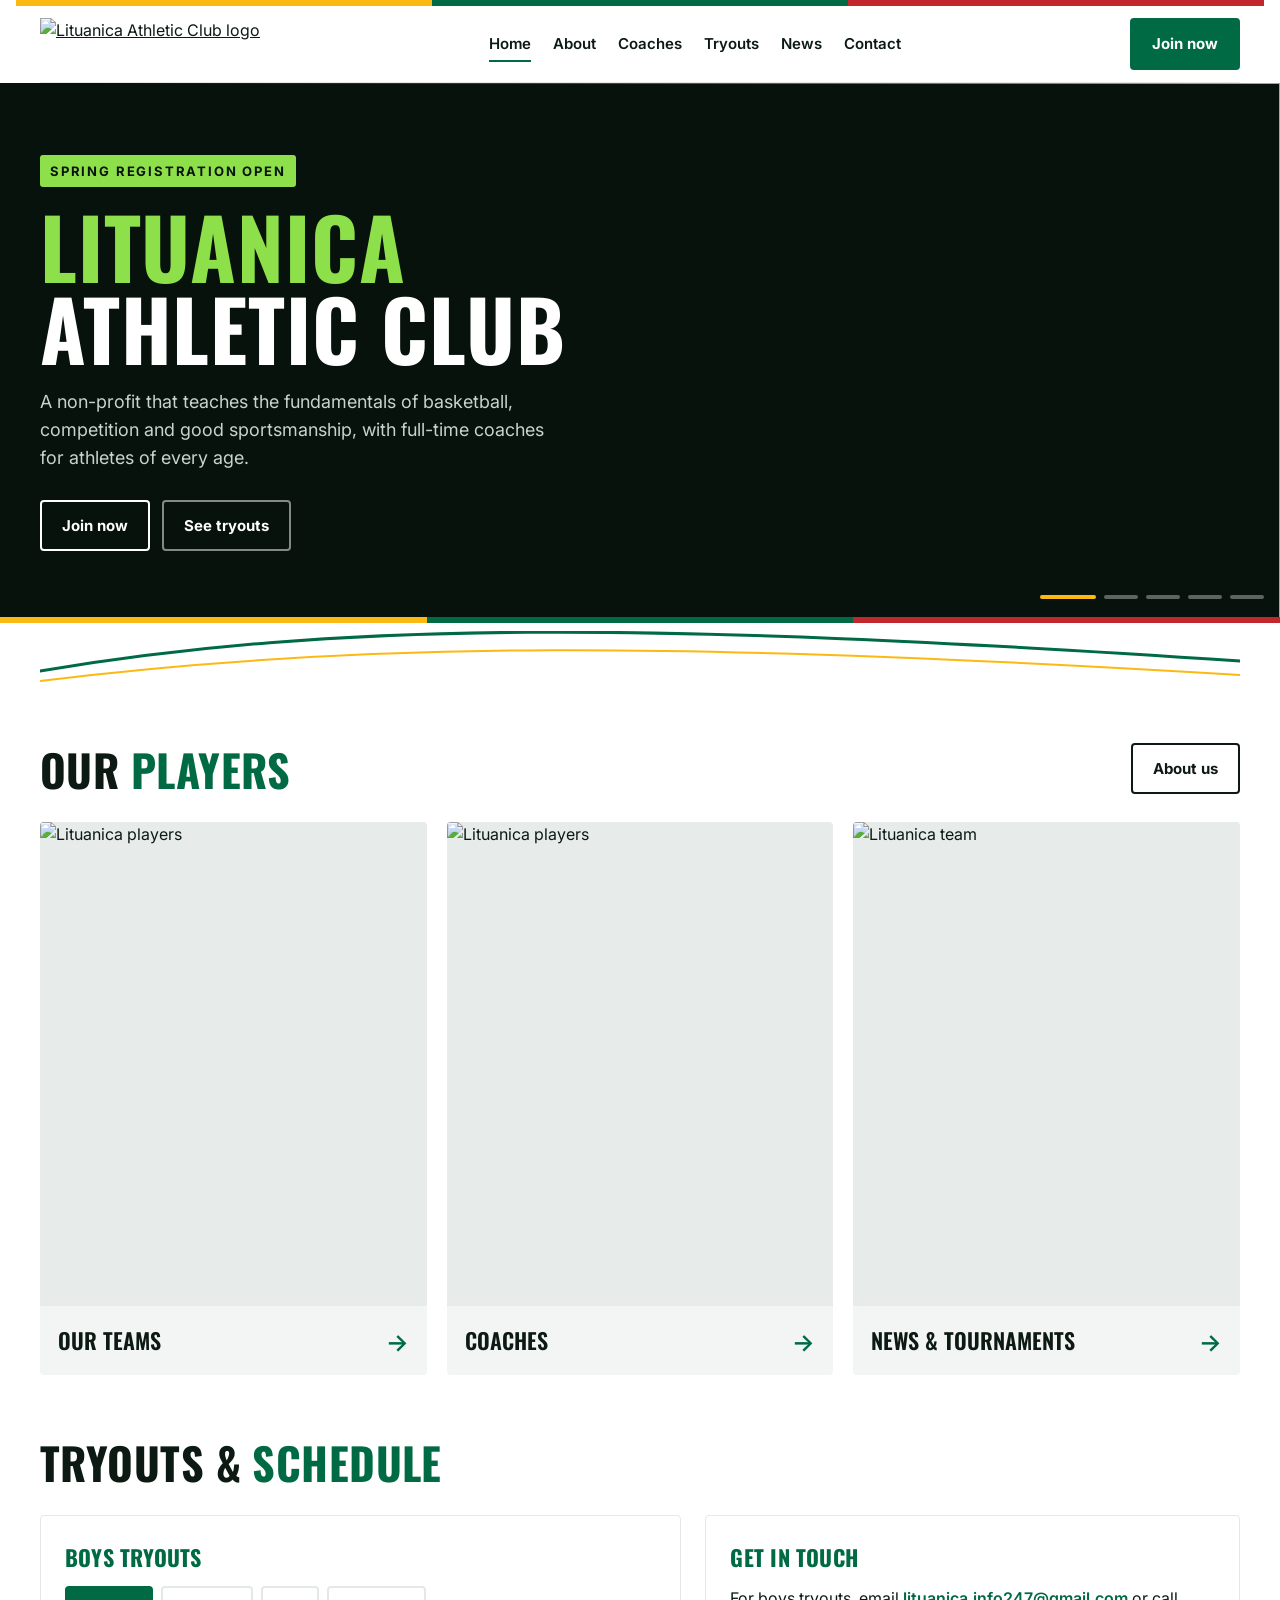
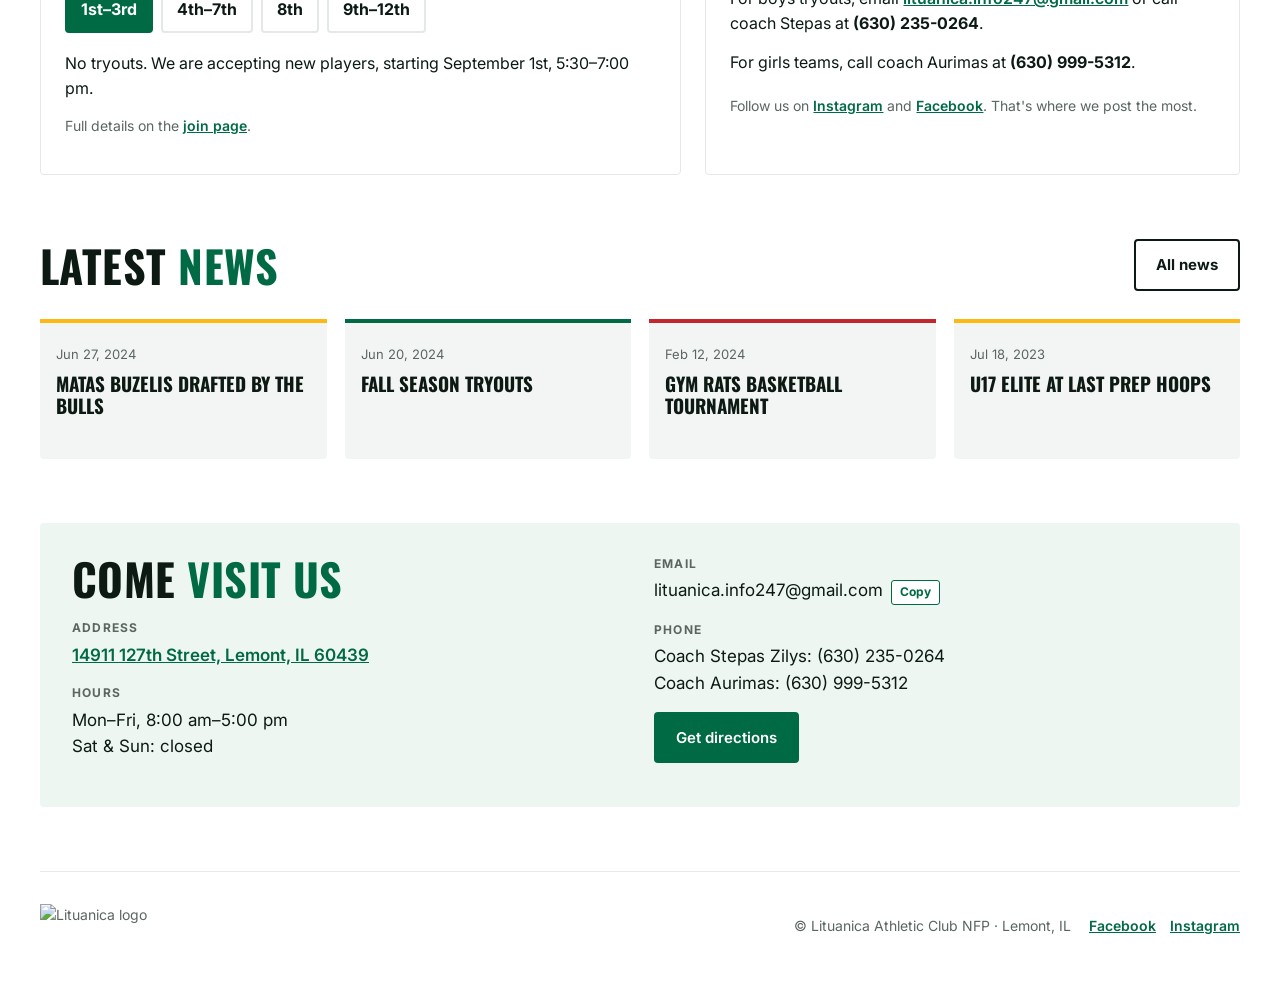
==== index.html @ 9a801f64 "Add files via upload" ====
<!doctype html>
<html lang="en">
<head>
<meta charset="utf-8">
<meta name="viewport" content="width=device-width, initial-scale=1">
<title>Lituanica Athletic Club</title>
<link rel="preconnect" href="https://fonts.googleapis.com">
<link rel="preconnect" href="https://fonts.gstatic.com" crossorigin>
<link href="https://fonts.googleapis.com/css2?family=Inter:wght@400;500;600;700;800&family=Oswald:wght@500;600;700&display=swap" rel="stylesheet">
<style>
/* Layout: white base with a dark, photo-led hero (Zalgiris-style), Lithuanian tricolor accents, interactive slideshow, tabs and reveals. */
:root{
  --bg:#ffffff;
  --fg:#0d1a14;
  --muted:#5b6660;
  --green:#006a44;
  --green-bright:#8ee04a;
  --green-soft:#eef6f1;
  --yellow:#fdb913;
  --red:#c1272d;
  --dark:#07120d;
  --line:#e4e9e6;
  --card:#f3f5f4;
  color-scheme:light;
}
*{box-sizing:border-box}
html{scroll-behavior:smooth}
html,body{margin:0}
body{
  background:var(--bg);color:var(--fg);
  font-family:Inter,system-ui,-apple-system,"Segoe UI",sans-serif;
  font-size:16px;line-height:1.55;
  padding-left:max(16px,env(safe-area-inset-left,0px));
  padding-right:max(16px,env(safe-area-inset-right,0px));
}
img{max-width:100%;display:block}
a{color:inherit}
.wrap{max-width:1200px;margin:0 auto}
h1,h2,h3{font-family:Oswald,Inter,sans-serif;font-weight:700;text-wrap:balance;margin:0;text-transform:uppercase;letter-spacing:.01em}
h2{font-size:clamp(28px,4vw,44px);line-height:1.1}
h2 span{color:var(--green)}
:focus-visible{outline:3px solid var(--yellow);outline-offset:3px}

/* Tricolor strip */
.tricolor{height:6px;background:linear-gradient(90deg,var(--yellow) 0 33.33%,var(--green) 33.33% 66.66%,var(--red) 66.66%)}

/* Header (sticky) */
.site-header{position:sticky;top:env(safe-area-inset-top,0px);z-index:20;background:var(--bg);border-bottom:1px solid var(--line);transition:box-shadow .25s ease}
.site-header.scrolled{box-shadow:0 6px 20px rgba(0,0,0,.08)}
.bar{display:flex;align-items:center;justify-content:space-between;gap:16px;padding-block:12px}
.logo img{height:52px;width:auto}
.menu{display:flex;align-items:center;gap:22px}
.menu a{text-decoration:none;font-weight:600;font-size:15px;position:relative;padding-block:4px}
.menu a::after{content:"";position:absolute;left:0;right:0;bottom:-2px;height:2px;background:var(--green);transform:scaleX(0);transform-origin:left;transition:transform .25s ease}
.menu a:hover::after,.menu a.active::after{transform:scaleX(1)}
.menu a:hover{color:var(--green)}
.nav-toggle{display:none;background:none;border:2px solid var(--fg);border-radius:4px;padding:8px 12px;font:inherit;font-weight:700;cursor:pointer}
.btn{display:inline-flex;align-items:center;gap:10px;padding:12px 20px;border-radius:4px;font-weight:700;text-decoration:none;font-size:15px;border:2px solid var(--fg);color:var(--fg);background:transparent;cursor:pointer;transition:background .2s ease,color .2s ease,border-color .2s ease,transform .2s ease}
.btn:hover{transform:translateY(-1px);border-color:var(--green);color:var(--green)}
.btn.primary{background:var(--green);border-color:var(--green);color:#fff}
.btn.primary:hover{background:#00553a;border-color:#00553a;color:#fff}
.btn.light{border-color:#fff;color:#fff}
.btn.light:hover{background:#fff;color:var(--dark);border-color:#fff}

/* Dark hero (reference style) */
.hero{position:relative;background:var(--dark);color:#fff;overflow:hidden;margin-inline:calc(-1 * max(16px,env(safe-area-inset-left,0px)));padding-inline:max(16px,env(safe-area-inset-left,0px));min-height:520px;display:flex;align-items:center}
.hero-slides{position:absolute;inset:0}
.slide{position:absolute;inset:0;opacity:0;transition:opacity .9s ease}
.slide.on{opacity:1}
.slide img{width:100%;height:100%;object-fit:cover;object-position:center 20%;transform:scale(1.04);transition:transform 6s ease}
.slide.on img{transform:scale(1)}
.hero::before{content:"";position:absolute;inset:0;z-index:1;background:linear-gradient(90deg,var(--dark) 8%,rgba(7,18,13,.7) 45%,rgba(7,18,13,.15) 100%)}
.hero-inner{position:relative;z-index:2;padding-block:72px;max-width:1200px;margin:0 auto;width:100%}
.hero h1{font-size:clamp(40px,6.5vw,84px);line-height:.98;max-width:14ch}
.hero h1 .g{color:var(--green-bright)}
.hero p{color:#c9d3cd;font-size:18px;max-width:46ch;margin:20px 0 28px}
.hero .kicker{display:inline-block;font-size:13px;font-weight:700;letter-spacing:.14em;text-transform:uppercase;color:var(--dark);background:var(--green-bright);padding:6px 10px;border-radius:3px;margin-bottom:18px}
.ctas{display:flex;gap:12px;flex-wrap:wrap}
.dots{position:absolute;z-index:2;right:max(16px,env(safe-area-inset-right,0px));bottom:24px;display:flex;gap:8px}
.dots button{width:34px;height:4px;border:0;padding:0;background:rgba(255,255,255,.35);cursor:pointer;border-radius:2px;transition:background .3s ease,width .3s ease}
.dots button.on{background:var(--yellow);width:56px}
.hero .lt{position:absolute;left:0;right:0;bottom:0;height:6px;background:linear-gradient(90deg,var(--yellow) 0 33.33%,var(--green) 33.33% 66.66%,var(--red) 66.66%);z-index:3}

/* Section scaffolding */
.section{padding-block:64px}
.section-head{display:flex;justify-content:space-between;align-items:end;gap:16px;margin-bottom:28px;flex-wrap:wrap}

/* Reveal: visible by default; JS adds the animated state only when supported */
.js .reveal{opacity:0;transform:translateY(18px);transition:opacity .6s ease,transform .6s ease}
.js .reveal.in{opacity:1;transform:none}

/* Photo cards with hover */
.cards{display:grid;grid-template-columns:repeat(auto-fit,minmax(240px,1fr));gap:20px}
.card{background:var(--card);border-radius:4px;overflow:hidden;display:flex;flex-direction:column;text-decoration:none;color:var(--fg);position:relative}
.card .img{aspect-ratio:4/5;background:#e7ebe9;overflow:hidden}
.card .img img{width:100%;height:100%;object-fit:cover;transition:transform .5s ease}
.card:hover .img img{transform:scale(1.06)}
.card .label{display:flex;justify-content:space-between;align-items:center;padding:16px 18px;font-family:Oswald,Inter,sans-serif;font-weight:600;font-size:22px;text-transform:uppercase;transition:background .25s ease,color .25s ease}
.card .label i{font-style:normal;color:var(--green);font-size:24px;transition:transform .25s ease}
.card:hover .label{background:var(--green);color:#fff}
.card:hover .label i{color:#fff;transform:translateX(6px)}

/* Tabs */
.tabs{display:flex;gap:8px;flex-wrap:wrap;margin-bottom:18px}
.tab{border:2px solid var(--line);background:#fff;border-radius:4px;padding:9px 14px;font:inherit;font-weight:700;cursor:pointer;color:var(--fg);transition:all .2s ease}
.tab:hover{border-color:var(--green);color:var(--green)}
.tab[aria-selected="true"]{background:var(--green);border-color:var(--green);color:#fff}
.tabpanel{display:none}
.tabpanel.on{display:block;animation:fade .35s ease}
@keyframes fade{from{opacity:0;transform:translateY(6px)}to{opacity:1;transform:none}}

.tryouts{display:grid;grid-template-columns:1.2fr 1fr;gap:24px}
.panel{border:1px solid var(--line);border-radius:4px;padding:24px}
.panel h3{font-size:22px;margin-bottom:12px;color:var(--green)}
table{width:100%;border-collapse:collapse;font-size:15px}
td,th{text-align:left;padding:10px 6px;border-bottom:1px solid var(--line);vertical-align:top}
th{font-size:12px;letter-spacing:.08em;text-transform:uppercase;color:var(--muted)}
.note{font-size:14px;color:var(--muted);margin-top:14px}
.panel a.link{color:var(--green);font-weight:600}

/* News with hover lift */
.news{display:grid;grid-template-columns:repeat(auto-fit,minmax(230px,1fr));gap:18px}
.news a{display:block;text-decoration:none;border-top:4px solid var(--yellow);padding:18px 16px;background:var(--card);border-radius:0 0 4px 4px;min-height:140px;transition:transform .25s ease,box-shadow .25s ease}
.news a:nth-child(3n+2){border-top-color:var(--green)}
.news a:nth-child(3n){border-top-color:var(--red)}
.news a:hover{transform:translateY(-4px);box-shadow:0 12px 24px rgba(0,0,0,.08)}
.news time{font-size:13px;color:var(--muted)}
.news strong{display:block;font-family:Oswald,Inter,sans-serif;font-size:19px;text-transform:uppercase;margin-top:6px;line-height:1.2}

/* Visit */
.visit{background:var(--green-soft);border-radius:4px;padding:32px;display:grid;grid-template-columns:1fr 1fr;gap:28px}
.visit dt{font-size:12px;letter-spacing:.1em;text-transform:uppercase;color:var(--muted);font-weight:700}
.visit dd{margin:4px 0 16px;font-size:17px}
.visit a{color:var(--green);font-weight:600}
.copy{margin-left:8px;font:inherit;font-size:12px;font-weight:700;border:1px solid var(--green);background:#fff;color:var(--green);border-radius:3px;padding:2px 8px;cursor:pointer}

footer{padding-block:32px 40px;border-top:1px solid var(--line);margin-top:24px;display:flex;justify-content:space-between;align-items:center;gap:16px;flex-wrap:wrap;color:var(--muted);font-size:14px}
footer img{height:44px;width:auto}
footer .social a{color:var(--green);font-weight:600;margin-left:14px}

/* Logo motifs: bouncing ball in hero, swoosh dividers, hoop back-to-top */
.hero-ball{position:absolute;z-index:2;right:max(4%,16px);top:18%;width:clamp(120px,16vw,200px);height:auto;filter:drop-shadow(0 18px 30px rgba(0,0,0,.35));animation:bounce 3.2s ease-in-out infinite;cursor:pointer;transition:transform .6s cubic-bezier(.2,.8,.2,1)}
.hero-ball:hover{transform:rotate(360deg) scale(1.05)}
@keyframes bounce{0%,100%{transform:translateY(0)}50%{transform:translateY(-22px)}}
.swoosh{display:block;width:100%;height:56px;margin:8px 0 -8px}
.swoosh path{fill:none;stroke:var(--green);stroke-width:3;stroke-linecap:round;stroke-dasharray:1600;stroke-dashoffset:0}
.swoosh path.accent{stroke:var(--yellow);stroke-width:2}
.js .swoosh path{stroke-dashoffset:1600;transition:stroke-dashoffset 1.6s ease}
.js .swoosh.in path{stroke-dashoffset:0}
.hoop-top{position:fixed;right:max(18px,env(safe-area-inset-right,0px));bottom:max(18px,env(safe-area-inset-bottom,0px));width:58px;height:58px;border-radius:50%;background:#fff;border:2px solid var(--green);box-shadow:0 8px 20px rgba(0,0,0,.15);padding:6px;cursor:pointer;z-index:30;opacity:0;transform:translateY(12px);pointer-events:none;transition:opacity .3s ease,transform .3s ease}
.hoop-top.show{opacity:1;transform:none;pointer-events:auto}
.hoop-top img{width:100%;height:100%;object-fit:contain;transition:transform .8s cubic-bezier(.2,.8,.2,1)}
.hoop-top:hover img{transform:rotate(-20deg)}
.hoop-top.dunk img{transform:rotate(360deg) scale(1.1)}
@media (max-width:900px){.hero-ball{width:110px;top:auto;bottom:14%;right:16px}}
@media (prefers-reduced-motion:reduce){.hero-ball{animation:none}.js .swoosh path{stroke-dashoffset:0}}

/* Mobile */
@media (max-width:900px){
  .menu{display:none;position:absolute;left:0;right:0;top:100%;background:#fff;flex-direction:column;align-items:flex-start;gap:0;padding:12px 16px 20px;border-bottom:1px solid var(--line);box-shadow:0 12px 24px rgba(0,0,0,.08)}
  .menu.open{display:flex}
  .menu a{padding:12px 0;width:100%;border-bottom:1px solid var(--line)}
  .menu a::after{display:none}
  .nav-toggle{display:inline-block}
  .site-header{position:sticky}
  .site-header .bar{position:relative}
  .tryouts,.visit{grid-template-columns:1fr}
  .hero{min-height:560px}
  .hero::before{background:linear-gradient(180deg,rgba(7,18,13,.55),rgba(7,18,13,.92) 70%)}
}
@media (max-width:540px){
  .hero h1{font-size:40px}
  .logo img{height:44px}
}
@media (prefers-reduced-motion:reduce){
  *,*::before,*::after{animation:none!important;transition:none!important;scroll-behavior:auto!important}
  .js .reveal{opacity:1;transform:none}
}
</style>
</head>
<body>
<script>document.documentElement.classList.add('js');</script>
<div class="tricolor"></div>

<div class="wrap">
  <header class="site-header" id="siteHeader">
    <div class="bar">
      <a class="logo" href="#home"><img src="logo.png" alt="Lituanica Athletic Club logo"></a>
      <nav class="menu" id="menu" aria-label="Main">
        <a href="#home" class="active">Home</a>
        <a href="https://lituanicabasketball.com/pages/about-us">About</a>
        <a href="https://lituanicabasketball.com/pages/coaches">Coaches</a>
        <a href="#tryouts">Tryouts</a>
        <a href="https://lituanicabasketball.com/blogs/news">News</a>
        <a href="#visit">Contact</a>
      </nav>
      <div style="display:flex;gap:10px;align-items:center">
        <button class="nav-toggle" id="navToggle" aria-expanded="false" aria-controls="menu">Menu</button>
        <a class="btn primary" href="https://lituanicabasketball.com/pages/join-now">Join now</a>
      </div>
    </div>
  </header>
</div>

<section class="hero" id="home">
  <div class="hero-slides" aria-hidden="true">
    <div class="slide on"><img src="https://lituanicabasketball.com/cdn/shop/files/man-gc66f67005_1920.jpg?v=1644338045" alt=""></div>
    <div class="slide"><img src="https://lituanicabasketball.com/cdn/shop/files/2006.jpg?v=1644337858" alt=""></div>
    <div class="slide"><img src="https://lituanicabasketball.com/cdn/shop/files/cool.jpg?v=1644349204" alt=""></div>
    <div class="slide"><img src="https://lituanicabasketball.com/cdn/shop/files/lit.jpg?v=1645418399" alt=""></div>
    <div class="slide"><img src="https://lituanicabasketball.com/cdn/shop/files/200666.jpg?v=1644338725" alt=""></div>
  </div>
  <img class="hero-ball" src="logo.png" alt="" aria-hidden="true">
  <div class="hero-inner">
    <span class="kicker">Spring registration open</span>
    <h1><span class="g">Lituanica</span> Athletic Club</h1>
    <p>A non-profit that teaches the fundamentals of basketball, competition and good sportsmanship, with full-time coaches for athletes of every age.</p>
    <div class="ctas">
      <a class="btn light" href="https://lituanicabasketball.com/pages/join-now">Join now</a>
      <a class="btn" href="#tryouts" style="color:#fff;border-color:rgba(255,255,255,.5)">See tryouts</a>
    </div>
  </div>
  <div class="dots" id="dots" role="tablist" aria-label="Hero photos"></div>
  <div class="lt"></div>
</section>

<div class="wrap" aria-hidden="true">
  <svg class="swoosh reveal" viewBox="0 0 1200 56" preserveAspectRatio="none">
    <path d="M0 40 C 300 -10, 600 -10, 1200 30"/>
    <path class="accent" d="M0 50 C 320 10, 640 10, 1200 44"/>
  </svg>
</div>
<section class="section" id="players">
  <div class="wrap">
    <div class="section-head reveal">
      <h2>Our <span>players</span></h2>
      <a class="btn" href="https://lituanicabasketball.com/pages/about-us">About us</a>
    </div>
    <div class="cards">
      <a class="card reveal" href="https://lituanicabasketball.com/pages/about-us">
        <div class="img"><img src="https://lituanicabasketball.com/cdn/shop/files/2006.jpg?v=1644337858" alt="Lituanica players"></div>
        <div class="label">Our teams <i>&rarr;</i></div>
      </a>
      <a class="card reveal" href="https://lituanicabasketball.com/pages/coaches">
        <div class="img"><img src="https://lituanicabasketball.com/cdn/shop/files/cool.jpg?v=1644349204" alt="Lituanica players"></div>
        <div class="label">Coaches <i>&rarr;</i></div>
      </a>
      <a class="card reveal" href="https://lituanicabasketball.com/blogs/news">
        <div class="img"><img src="https://lituanicabasketball.com/cdn/shop/files/lit.jpg?v=1645418399" alt="Lituanica team"></div>
        <div class="label">News &amp; tournaments <i>&rarr;</i></div>
      </a>
    </div>
  </div>
</section>

<section class="section" id="tryouts" style="padding-top:0">
  <div class="wrap">
    <div class="section-head reveal">
      <h2>Tryouts &amp; <span>schedule</span></h2>
    </div>
    <div class="tryouts">
      <div class="panel reveal">
        <h3>Boys tryouts</h3>
        <div class="tabs" role="tablist" aria-label="Choose a grade group">
          <button class="tab" role="tab" aria-selected="true" aria-controls="t-young" data-tab="t-young">1st&ndash;3rd</button>
          <button class="tab" role="tab" aria-selected="false" aria-controls="t-mid" data-tab="t-mid">4th&ndash;7th</button>
          <button class="tab" role="tab" aria-selected="false" aria-controls="t-eighth" data-tab="t-eighth">8th</button>
          <button class="tab" role="tab" aria-selected="false" aria-controls="t-high" data-tab="t-high">9th&ndash;12th</button>
        </div>
        <div class="tabpanel on" id="t-young" role="tabpanel"><p style="margin:0">No tryouts. We are accepting new players, starting September 1st, 5:30&ndash;7:00 pm.</p></div>
        <div class="tabpanel" id="t-mid" role="tabpanel">
          <table>
            <thead><tr><th>Grade</th><th>Dates and times</th></tr></thead>
            <tbody>
              <tr><td>4th</td><td>Aug 24 &amp; 26, 6:00&ndash;7:30 pm</td></tr>
              <tr><td>5th</td><td>Aug 24 &amp; 26, 6:00&ndash;7:30 pm</td></tr>
              <tr><td>6th</td><td>Aug 25 &amp; 26, 6:00&ndash;7:30 pm</td></tr>
              <tr><td>7th</td><td>Aug 24, 6:00&ndash;7:30 pm &amp; Aug 26, 7:30&ndash;9:00 pm</td></tr>
            </tbody>
          </table>
        </div>
        <div class="tabpanel" id="t-eighth" role="tabpanel">
          <table>
            <thead><tr><th>Team</th><th>Dates and times</th></tr></thead>
            <tbody>
              <tr><td>Arvydas</td><td>Aug 24 &amp; 25, 7:30&ndash;9:00 pm</td></tr>
              <tr><td>Stepas</td><td>Aug 24, 7:30&ndash;9:00 pm &amp; Aug 25, 7:00&ndash;8:30 pm</td></tr>
            </tbody>
          </table>
        </div>
        <div class="tabpanel" id="t-high" role="tabpanel">
          <table>
            <thead><tr><th>Grade</th><th>Dates and times</th></tr></thead>
            <tbody>
              <tr><td>9th &amp; 10th</td><td>Aug 24 &amp; 26, 7:30&ndash;9:00 pm</td></tr>
              <tr><td>11th &amp; 12th</td><td>Aug 24 &amp; 26, 7:30&ndash;9:00 pm</td></tr>
            </tbody>
          </table>
        </div>
        <p class="note">Full details on the <a class="link" href="https://lituanicabasketball.com/pages/join-now">join page</a>.</p>
      </div>
      <div class="panel reveal">
        <h3>Get in touch</h3>
        <p style="margin:0 0 14px">For boys tryouts, email <a class="link" href="mailto:lituanica.info247@gmail.com">lituanica.info247@gmail.com</a> or call coach Stepas at <strong>(630) 235-0264</strong>.</p>
        <p style="margin:0 0 14px">For girls teams, call coach Aurimas at <strong>(630) 999-5312</strong>.</p>
        <p class="note" style="margin-top:20px">Follow us on <a class="link" href="https://www.instagram.com/lituanicabasketball/">Instagram</a> and <a class="link" href="https://www.facebook.com/Lituanica-Basketball-Academy-102461096501814/">Facebook</a>. That's where we post the most.</p>
      </div>
    </div>
  </div>
</section>

<section class="section" style="padding-top:0">
  <div class="wrap">
    <div class="section-head reveal">
      <h2>Latest <span>news</span></h2>
      <a class="btn" href="https://lituanicabasketball.com/blogs/news">All news</a>
    </div>
    <div class="news">
      <a class="reveal" href="https://lituanicabasketball.com/blogs/news/lituanica-player-matas-buzelis-drafted-by-the-bulls"><time>Jun 27, 2024</time><strong>Matas Buzelis drafted by the Bulls</strong></a>
      <a class="reveal" href="https://lituanicabasketball.com/blogs/news/fall-season-tryouts"><time>Jun 20, 2024</time><strong>Fall season tryouts</strong></a>
      <a class="reveal" href="https://lituanicabasketball.com/blogs/news/gym-rats-basketball-tournament"><time>Feb 12, 2024</time><strong>Gym Rats basketball tournament</strong></a>
      <a class="reveal" href="https://lituanicabasketball.com/blogs/news/lituanica-u17-elite-last-prep-hoops-tournament"><time>Jul 18, 2023</time><strong>U17 Elite at Last Prep Hoops</strong></a>
    </div>
  </div>
</section>

<section class="section" id="visit" style="padding-top:0">
  <div class="wrap">
    <div class="visit reveal">
      <div>
        <h2 style="margin-bottom:16px">Come <span>visit us</span></h2>
        <dl style="margin:0">
          <dt>Address</dt>
          <dd><a href="https://maps.google.com?daddr=14911%20127th%20Street%2C%20Lemont%2C%20IL%2060439">14911 127th Street, Lemont, IL 60439</a></dd>
          <dt>Hours</dt>
          <dd>Mon&ndash;Fri, 8:00 am&ndash;5:00 pm<br>Sat &amp; Sun: closed</dd>
        </dl>
      </div>
      <div>
        <dl style="margin:0">
          <dt>Email</dt>
          <dd><span id="email">lituanica.info247@gmail.com</span><button class="copy" data-copy="lituanica.info247@gmail.com">Copy</button></dd>
          <dt>Phone</dt>
          <dd>Coach Stepas Zilys: (630) 235-0264<br>Coach Aurimas: (630) 999-5312</dd>
        </dl>
        <a class="btn primary" href="https://maps.google.com?daddr=14911%20127th%20Street%2C%20Lemont%2C%20IL%2060439">Get directions</a>
      </div>
    </div>
  </div>
</section>

<button class="hoop-top" id="hoopTop" aria-label="Back to top"><img src="logo.png" alt=""></button>

<footer class="wrap">
  <img src="logo.png" alt="Lituanica logo">
  <div>&copy; Lituanica Athletic Club NFP &middot; Lemont, IL
    <span class="social"><a href="https://www.facebook.com/Lituanica-Basketball-Academy-102461096501814/">Facebook</a><a href="https://www.instagram.com/lituanicabasketball/">Instagram</a></span>
  </div>
</footer>

<script>
(function(){
  // Sticky header shadow on scroll
  var header=document.getElementById('siteHeader');
  window.addEventListener('scroll',function(){header.classList.toggle('scrolled',window.scrollY>10);},{passive:true});

  // Mobile menu
  var toggle=document.getElementById('navToggle'), menu=document.getElementById('menu');
  toggle.addEventListener('click',function(){
    var open=menu.classList.toggle('open');
    toggle.setAttribute('aria-expanded',open);
  });
  menu.querySelectorAll('a').forEach(function(a){a.addEventListener('click',function(){menu.classList.remove('open');toggle.setAttribute('aria-expanded',false);});});

  // Highlight the nav link for the section in view
  var links=[].slice.call(menu.querySelectorAll('a[href^="#"]'));
  var sections=links.map(function(a){return document.querySelector(a.getAttribute('href'));}).filter(Boolean);
  if('IntersectionObserver' in window){
    var nav=new IntersectionObserver(function(entries){
      entries.forEach(function(e){
        if(e.isIntersecting){
          links.forEach(function(l){l.classList.toggle('active',l.getAttribute('href')==='#'+e.target.id);});
        }
      });
    },{rootMargin:'-45% 0px -50% 0px'});
    sections.forEach(function(s){nav.observe(s);});
  }

  // Hero slideshow with dots (auto-advances, pauses on hover)
  var slides=[].slice.call(document.querySelectorAll('.slide'));
  var dotsWrap=document.getElementById('dots');
  var idx=0,timer;
  slides.forEach(function(_,i){
    var b=document.createElement('button');
    b.setAttribute('aria-label','Show photo '+(i+1));
    b.addEventListener('click',function(){go(i);restart();});
    dotsWrap.appendChild(b);
  });
  function go(i){
    idx=(i+slides.length)%slides.length;
    slides.forEach(function(s,k){s.classList.toggle('on',k===idx);});
    [].forEach.call(dotsWrap.children,function(d,k){d.classList.toggle('on',k===idx);});
  }
  function restart(){clearInterval(timer);timer=setInterval(function(){go(idx+1);},6000);}
  go(0);restart();
  var hero=document.getElementById('home');
  hero.addEventListener('mouseenter',function(){clearInterval(timer);});
  hero.addEventListener('mouseleave',restart);

  // Tryout tabs
  var tabs=[].slice.call(document.querySelectorAll('.tab'));
  tabs.forEach(function(t){
    t.addEventListener('click',function(){
      tabs.forEach(function(x){x.setAttribute('aria-selected',x===t);});
      document.querySelectorAll('.tabpanel').forEach(function(p){p.classList.toggle('on',p.id===t.dataset.tab);});
    });
  });

  // Copy email
  document.querySelectorAll('[data-copy]').forEach(function(b){
    b.addEventListener('click',function(){
      var text=b.dataset.copy;
      if(navigator.clipboard){
        navigator.clipboard.writeText(text).then(function(){b.textContent='Copied';setTimeout(function(){b.textContent='Copy';},1500);}).catch(function(){});
      }
    });
  });

  // Hoop back-to-top: appears after scrolling, spins like a dunk on click
  var hoop=document.getElementById('hoopTop');
  window.addEventListener('scroll',function(){hoop.classList.toggle('show',window.scrollY>600);},{passive:true});
  hoop.addEventListener('click',function(){
    hoop.classList.add('dunk');
    setTimeout(function(){window.scrollTo({top:0,behavior:'smooth'});},250);
    setTimeout(function(){hoop.classList.remove('dunk');},900);
  });

  // Scroll reveal (content stays visible if JS or IntersectionObserver is unavailable)
  var reveals=document.querySelectorAll('.reveal');
  if('IntersectionObserver' in window){
    var io=new IntersectionObserver(function(entries){
      entries.forEach(function(e){
        if(e.isIntersecting){e.target.classList.add('in');io.unobserve(e.target);}
      });
    },{threshold:0.12});
    reveals.forEach(function(el){io.observe(el);});
  } else {
    reveals.forEach(function(el){el.classList.add('in');});
  }
})();
</script>
</body>
</html>
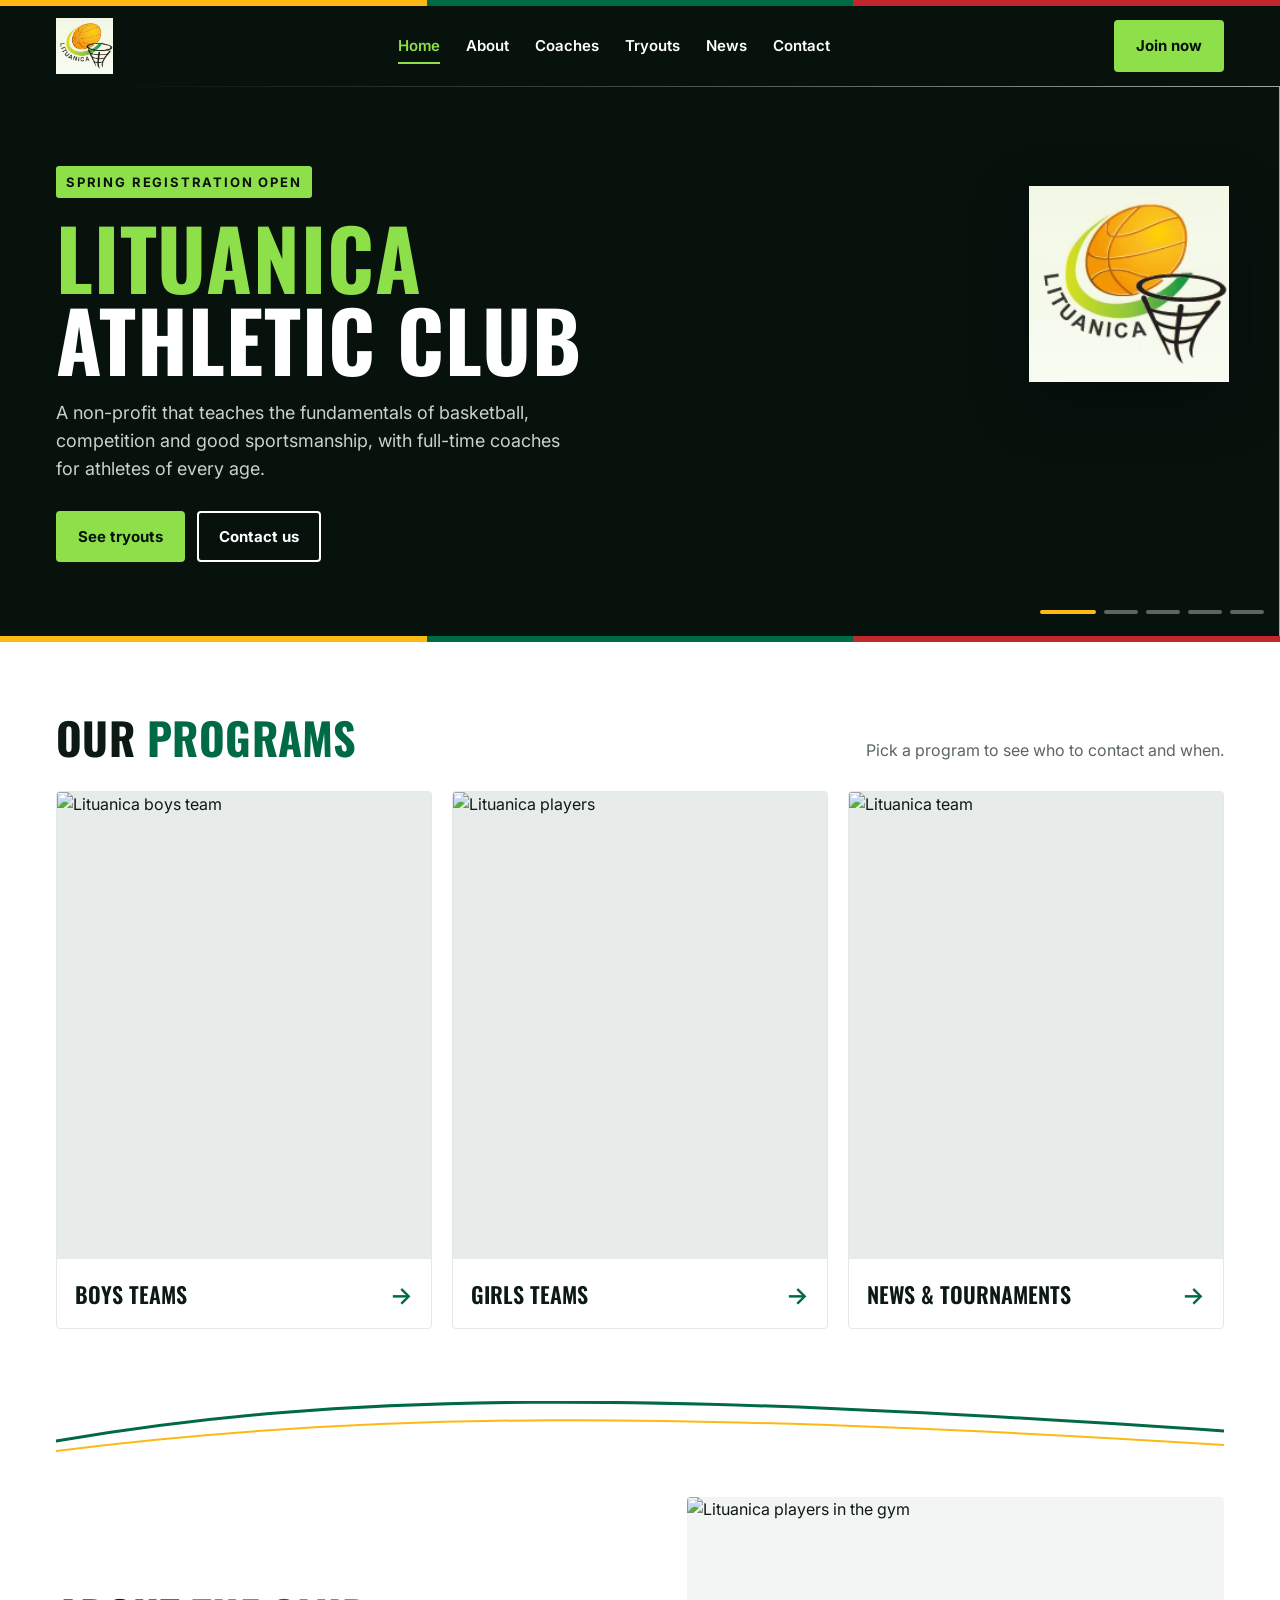
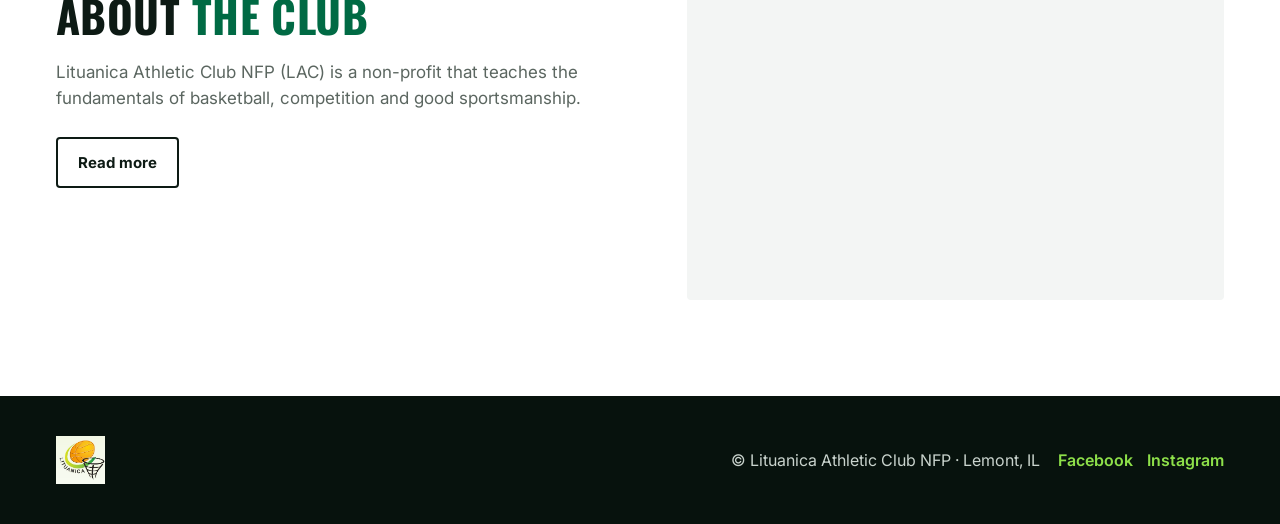
==== commit 366f602d: "Add files via upload" ====
--- a/index.html
+++ b/index.html
@@ -7,200 +7,28 @@
 <link rel="preconnect" href="https://fonts.googleapis.com">
 <link rel="preconnect" href="https://fonts.gstatic.com" crossorigin>
 <link href="https://fonts.googleapis.com/css2?family=Inter:wght@400;500;600;700;800&family=Oswald:wght@500;600;700&display=swap" rel="stylesheet">
-<style>
-/* Layout: white base with a dark, photo-led hero (Zalgiris-style), Lithuanian tricolor accents, interactive slideshow, tabs and reveals. */
-:root{
-  --bg:#ffffff;
-  --fg:#0d1a14;
-  --muted:#5b6660;
-  --green:#006a44;
-  --green-bright:#8ee04a;
-  --green-soft:#eef6f1;
-  --yellow:#fdb913;
-  --red:#c1272d;
-  --dark:#07120d;
-  --line:#e4e9e6;
-  --card:#f3f5f4;
-  color-scheme:light;
-}
-*{box-sizing:border-box}
-html{scroll-behavior:smooth}
-html,body{margin:0}
-body{
-  background:var(--bg);color:var(--fg);
-  font-family:Inter,system-ui,-apple-system,"Segoe UI",sans-serif;
-  font-size:16px;line-height:1.55;
-  padding-left:max(16px,env(safe-area-inset-left,0px));
-  padding-right:max(16px,env(safe-area-inset-right,0px));
-}
-img{max-width:100%;display:block}
-a{color:inherit}
-.wrap{max-width:1200px;margin:0 auto}
-h1,h2,h3{font-family:Oswald,Inter,sans-serif;font-weight:700;text-wrap:balance;margin:0;text-transform:uppercase;letter-spacing:.01em}
-h2{font-size:clamp(28px,4vw,44px);line-height:1.1}
-h2 span{color:var(--green)}
-:focus-visible{outline:3px solid var(--yellow);outline-offset:3px}
-
-/* Tricolor strip */
-.tricolor{height:6px;background:linear-gradient(90deg,var(--yellow) 0 33.33%,var(--green) 33.33% 66.66%,var(--red) 66.66%)}
-
-/* Header (sticky) */
-.site-header{position:sticky;top:env(safe-area-inset-top,0px);z-index:20;background:var(--bg);border-bottom:1px solid var(--line);transition:box-shadow .25s ease}
-.site-header.scrolled{box-shadow:0 6px 20px rgba(0,0,0,.08)}
-.bar{display:flex;align-items:center;justify-content:space-between;gap:16px;padding-block:12px}
-.logo img{height:52px;width:auto}
-.menu{display:flex;align-items:center;gap:22px}
-.menu a{text-decoration:none;font-weight:600;font-size:15px;position:relative;padding-block:4px}
-.menu a::after{content:"";position:absolute;left:0;right:0;bottom:-2px;height:2px;background:var(--green);transform:scaleX(0);transform-origin:left;transition:transform .25s ease}
-.menu a:hover::after,.menu a.active::after{transform:scaleX(1)}
-.menu a:hover{color:var(--green)}
-.nav-toggle{display:none;background:none;border:2px solid var(--fg);border-radius:4px;padding:8px 12px;font:inherit;font-weight:700;cursor:pointer}
-.btn{display:inline-flex;align-items:center;gap:10px;padding:12px 20px;border-radius:4px;font-weight:700;text-decoration:none;font-size:15px;border:2px solid var(--fg);color:var(--fg);background:transparent;cursor:pointer;transition:background .2s ease,color .2s ease,border-color .2s ease,transform .2s ease}
-.btn:hover{transform:translateY(-1px);border-color:var(--green);color:var(--green)}
-.btn.primary{background:var(--green);border-color:var(--green);color:#fff}
-.btn.primary:hover{background:#00553a;border-color:#00553a;color:#fff}
-.btn.light{border-color:#fff;color:#fff}
-.btn.light:hover{background:#fff;color:var(--dark);border-color:#fff}
-
-/* Dark hero (reference style) */
-.hero{position:relative;background:var(--dark);color:#fff;overflow:hidden;margin-inline:calc(-1 * max(16px,env(safe-area-inset-left,0px)));padding-inline:max(16px,env(safe-area-inset-left,0px));min-height:520px;display:flex;align-items:center}
-.hero-slides{position:absolute;inset:0}
-.slide{position:absolute;inset:0;opacity:0;transition:opacity .9s ease}
-.slide.on{opacity:1}
-.slide img{width:100%;height:100%;object-fit:cover;object-position:center 20%;transform:scale(1.04);transition:transform 6s ease}
-.slide.on img{transform:scale(1)}
-.hero::before{content:"";position:absolute;inset:0;z-index:1;background:linear-gradient(90deg,var(--dark) 8%,rgba(7,18,13,.7) 45%,rgba(7,18,13,.15) 100%)}
-.hero-inner{position:relative;z-index:2;padding-block:72px;max-width:1200px;margin:0 auto;width:100%}
-.hero h1{font-size:clamp(40px,6.5vw,84px);line-height:.98;max-width:14ch}
-.hero h1 .g{color:var(--green-bright)}
-.hero p{color:#c9d3cd;font-size:18px;max-width:46ch;margin:20px 0 28px}
-.hero .kicker{display:inline-block;font-size:13px;font-weight:700;letter-spacing:.14em;text-transform:uppercase;color:var(--dark);background:var(--green-bright);padding:6px 10px;border-radius:3px;margin-bottom:18px}
-.ctas{display:flex;gap:12px;flex-wrap:wrap}
-.dots{position:absolute;z-index:2;right:max(16px,env(safe-area-inset-right,0px));bottom:24px;display:flex;gap:8px}
-.dots button{width:34px;height:4px;border:0;padding:0;background:rgba(255,255,255,.35);cursor:pointer;border-radius:2px;transition:background .3s ease,width .3s ease}
-.dots button.on{background:var(--yellow);width:56px}
-.hero .lt{position:absolute;left:0;right:0;bottom:0;height:6px;background:linear-gradient(90deg,var(--yellow) 0 33.33%,var(--green) 33.33% 66.66%,var(--red) 66.66%);z-index:3}
-
-/* Section scaffolding */
-.section{padding-block:64px}
-.section-head{display:flex;justify-content:space-between;align-items:end;gap:16px;margin-bottom:28px;flex-wrap:wrap}
-
-/* Reveal: visible by default; JS adds the animated state only when supported */
-.js .reveal{opacity:0;transform:translateY(18px);transition:opacity .6s ease,transform .6s ease}
-.js .reveal.in{opacity:1;transform:none}
-
-/* Photo cards with hover */
-.cards{display:grid;grid-template-columns:repeat(auto-fit,minmax(240px,1fr));gap:20px}
-.card{background:var(--card);border-radius:4px;overflow:hidden;display:flex;flex-direction:column;text-decoration:none;color:var(--fg);position:relative}
-.card .img{aspect-ratio:4/5;background:#e7ebe9;overflow:hidden}
-.card .img img{width:100%;height:100%;object-fit:cover;transition:transform .5s ease}
-.card:hover .img img{transform:scale(1.06)}
-.card .label{display:flex;justify-content:space-between;align-items:center;padding:16px 18px;font-family:Oswald,Inter,sans-serif;font-weight:600;font-size:22px;text-transform:uppercase;transition:background .25s ease,color .25s ease}
-.card .label i{font-style:normal;color:var(--green);font-size:24px;transition:transform .25s ease}
-.card:hover .label{background:var(--green);color:#fff}
-.card:hover .label i{color:#fff;transform:translateX(6px)}
-
-/* Tabs */
-.tabs{display:flex;gap:8px;flex-wrap:wrap;margin-bottom:18px}
-.tab{border:2px solid var(--line);background:#fff;border-radius:4px;padding:9px 14px;font:inherit;font-weight:700;cursor:pointer;color:var(--fg);transition:all .2s ease}
-.tab:hover{border-color:var(--green);color:var(--green)}
-.tab[aria-selected="true"]{background:var(--green);border-color:var(--green);color:#fff}
-.tabpanel{display:none}
-.tabpanel.on{display:block;animation:fade .35s ease}
-@keyframes fade{from{opacity:0;transform:translateY(6px)}to{opacity:1;transform:none}}
-
-.tryouts{display:grid;grid-template-columns:1.2fr 1fr;gap:24px}
-.panel{border:1px solid var(--line);border-radius:4px;padding:24px}
-.panel h3{font-size:22px;margin-bottom:12px;color:var(--green)}
-table{width:100%;border-collapse:collapse;font-size:15px}
-td,th{text-align:left;padding:10px 6px;border-bottom:1px solid var(--line);vertical-align:top}
-th{font-size:12px;letter-spacing:.08em;text-transform:uppercase;color:var(--muted)}
-.note{font-size:14px;color:var(--muted);margin-top:14px}
-.panel a.link{color:var(--green);font-weight:600}
-
-/* News with hover lift */
-.news{display:grid;grid-template-columns:repeat(auto-fit,minmax(230px,1fr));gap:18px}
-.news a{display:block;text-decoration:none;border-top:4px solid var(--yellow);padding:18px 16px;background:var(--card);border-radius:0 0 4px 4px;min-height:140px;transition:transform .25s ease,box-shadow .25s ease}
-.news a:nth-child(3n+2){border-top-color:var(--green)}
-.news a:nth-child(3n){border-top-color:var(--red)}
-.news a:hover{transform:translateY(-4px);box-shadow:0 12px 24px rgba(0,0,0,.08)}
-.news time{font-size:13px;color:var(--muted)}
-.news strong{display:block;font-family:Oswald,Inter,sans-serif;font-size:19px;text-transform:uppercase;margin-top:6px;line-height:1.2}
-
-/* Visit */
-.visit{background:var(--green-soft);border-radius:4px;padding:32px;display:grid;grid-template-columns:1fr 1fr;gap:28px}
-.visit dt{font-size:12px;letter-spacing:.1em;text-transform:uppercase;color:var(--muted);font-weight:700}
-.visit dd{margin:4px 0 16px;font-size:17px}
-.visit a{color:var(--green);font-weight:600}
-.copy{margin-left:8px;font:inherit;font-size:12px;font-weight:700;border:1px solid var(--green);background:#fff;color:var(--green);border-radius:3px;padding:2px 8px;cursor:pointer}
-
-footer{padding-block:32px 40px;border-top:1px solid var(--line);margin-top:24px;display:flex;justify-content:space-between;align-items:center;gap:16px;flex-wrap:wrap;color:var(--muted);font-size:14px}
-footer img{height:44px;width:auto}
-footer .social a{color:var(--green);font-weight:600;margin-left:14px}
-
-/* Logo motifs: bouncing ball in hero, swoosh dividers, hoop back-to-top */
-.hero-ball{position:absolute;z-index:2;right:max(4%,16px);top:18%;width:clamp(120px,16vw,200px);height:auto;filter:drop-shadow(0 18px 30px rgba(0,0,0,.35));animation:bounce 3.2s ease-in-out infinite;cursor:pointer;transition:transform .6s cubic-bezier(.2,.8,.2,1)}
-.hero-ball:hover{transform:rotate(360deg) scale(1.05)}
-@keyframes bounce{0%,100%{transform:translateY(0)}50%{transform:translateY(-22px)}}
-.swoosh{display:block;width:100%;height:56px;margin:8px 0 -8px}
-.swoosh path{fill:none;stroke:var(--green);stroke-width:3;stroke-linecap:round;stroke-dasharray:1600;stroke-dashoffset:0}
-.swoosh path.accent{stroke:var(--yellow);stroke-width:2}
-.js .swoosh path{stroke-dashoffset:1600;transition:stroke-dashoffset 1.6s ease}
-.js .swoosh.in path{stroke-dashoffset:0}
-.hoop-top{position:fixed;right:max(18px,env(safe-area-inset-right,0px));bottom:max(18px,env(safe-area-inset-bottom,0px));width:58px;height:58px;border-radius:50%;background:#fff;border:2px solid var(--green);box-shadow:0 8px 20px rgba(0,0,0,.15);padding:6px;cursor:pointer;z-index:30;opacity:0;transform:translateY(12px);pointer-events:none;transition:opacity .3s ease,transform .3s ease}
-.hoop-top.show{opacity:1;transform:none;pointer-events:auto}
-.hoop-top img{width:100%;height:100%;object-fit:contain;transition:transform .8s cubic-bezier(.2,.8,.2,1)}
-.hoop-top:hover img{transform:rotate(-20deg)}
-.hoop-top.dunk img{transform:rotate(360deg) scale(1.1)}
-@media (max-width:900px){.hero-ball{width:110px;top:auto;bottom:14%;right:16px}}
-@media (prefers-reduced-motion:reduce){.hero-ball{animation:none}.js .swoosh path{stroke-dashoffset:0}}
-
-/* Mobile */
-@media (max-width:900px){
-  .menu{display:none;position:absolute;left:0;right:0;top:100%;background:#fff;flex-direction:column;align-items:flex-start;gap:0;padding:12px 16px 20px;border-bottom:1px solid var(--line);box-shadow:0 12px 24px rgba(0,0,0,.08)}
-  .menu.open{display:flex}
-  .menu a{padding:12px 0;width:100%;border-bottom:1px solid var(--line)}
-  .menu a::after{display:none}
-  .nav-toggle{display:inline-block}
-  .site-header{position:sticky}
-  .site-header .bar{position:relative}
-  .tryouts,.visit{grid-template-columns:1fr}
-  .hero{min-height:560px}
-  .hero::before{background:linear-gradient(180deg,rgba(7,18,13,.55),rgba(7,18,13,.92) 70%)}
-}
-@media (max-width:540px){
-  .hero h1{font-size:40px}
-  .logo img{height:44px}
-}
-@media (prefers-reduced-motion:reduce){
-  *,*::before,*::after{animation:none!important;transition:none!important;scroll-behavior:auto!important}
-  .js .reveal{opacity:1;transform:none}
-}
-</style>
+<link rel="stylesheet" href="styles.css">
+<script>document.documentElement.classList.add('js');</script>
 </head>
 <body>
-<script>document.documentElement.classList.add('js');</script>
-<div class="tricolor"></div>
-
-<div class="wrap">
-  <header class="site-header" id="siteHeader">
-    <div class="bar">
-      <a class="logo" href="#home"><img src="logo.png" alt="Lituanica Athletic Club logo"></a>
-      <nav class="menu" id="menu" aria-label="Main">
-        <a href="#home" class="active">Home</a>
-        <a href="https://lituanicabasketball.com/pages/about-us">About</a>
-        <a href="https://lituanicabasketball.com/pages/coaches">Coaches</a>
-        <a href="#tryouts">Tryouts</a>
-        <a href="https://lituanicabasketball.com/blogs/news">News</a>
-        <a href="#visit">Contact</a>
-      </nav>
-      <div style="display:flex;gap:10px;align-items:center">
-        <button class="nav-toggle" id="navToggle" aria-expanded="false" aria-controls="menu">Menu</button>
-        <a class="btn primary" href="https://lituanicabasketball.com/pages/join-now">Join now</a>
-      </div>
+<div class="topstrip"></div>
+<header class="site-header" id="siteHeader">
+  <div class="bar">
+    <a class="logo" href="index.html"><img src="logo.png" alt="Lituanica Athletic Club logo"></a>
+    <nav class="menu" id="menu" aria-label="Main">
+      <a href="index.html">Home</a>
+      <a href="about.html">About</a>
+      <a href="coaches.html">Coaches</a>
+      <a href="tryouts.html">Tryouts</a>
+      <a href="news.html">News</a>
+      <a href="contact.html">Contact</a>
+    </nav>
+    <div class="header-cta">
+      <button class="nav-toggle" id="navToggle" aria-expanded="false" aria-controls="menu">Menu</button>
+      <a class="btn primary" href="tryouts.html">Join now</a>
     </div>
-  </header>
-</div>
+  </div>
+</header>
 
 <section class="hero" id="home">
   <div class="hero-slides" aria-hidden="true">
@@ -216,12 +44,35 @@
     <h1><span class="g">Lituanica</span> Athletic Club</h1>
     <p>A non-profit that teaches the fundamentals of basketball, competition and good sportsmanship, with full-time coaches for athletes of every age.</p>
     <div class="ctas">
-      <a class="btn light" href="https://lituanicabasketball.com/pages/join-now">Join now</a>
-      <a class="btn" href="#tryouts" style="color:#fff;border-color:rgba(255,255,255,.5)">See tryouts</a>
+      <a class="btn primary" href="tryouts.html">See tryouts</a>
+      <a class="btn light" href="contact.html">Contact us</a>
     </div>
   </div>
-  <div class="dots" id="dots" role="tablist" aria-label="Hero photos"></div>
+  <div class="dots" id="dots" aria-label="Hero photos"></div>
   <div class="lt"></div>
+</section>
+
+<section class="section">
+  <div class="wrap">
+    <div class="section-head reveal">
+      <h2>Our <span>programs</span></h2>
+      <p class="lead">Pick a program to see who to contact and when.</p>
+    </div>
+    <div class="cards">
+      <a class="card reveal" href="tryouts.html">
+        <div class="img"><img src="https://lituanicabasketball.com/cdn/shop/files/2006.jpg?v=1644337858" alt="Lituanica boys team"></div>
+        <div class="label">Boys teams <i>&rarr;</i></div>
+      </a>
+      <a class="card reveal" href="coaches.html">
+        <div class="img"><img src="https://lituanicabasketball.com/cdn/shop/files/cool.jpg?v=1644349204" alt="Lituanica players"></div>
+        <div class="label">Girls teams <i>&rarr;</i></div>
+      </a>
+      <a class="card reveal" href="news.html">
+        <div class="img"><img src="https://lituanicabasketball.com/cdn/shop/files/lit.jpg?v=1645418399" alt="Lituanica team"></div>
+        <div class="label">News &amp; tournaments <i>&rarr;</i></div>
+      </a>
+    </div>
+  </div>
 </section>
 
 <div class="wrap" aria-hidden="true">
@@ -230,224 +81,29 @@
     <path class="accent" d="M0 50 C 320 10, 640 10, 1200 44"/>
   </svg>
 </div>
-<section class="section" id="players">
-  <div class="wrap">
-    <div class="section-head reveal">
-      <h2>Our <span>players</span></h2>
-      <a class="btn" href="https://lituanicabasketball.com/pages/about-us">About us</a>
+
+<section class="section" style="padding-top:40px">
+  <div class="wrap about">
+    <div class="reveal">
+      <h2>About <span>the club</span></h2>
+      <p style="margin-top:18px">Lituanica Athletic Club NFP (LAC) is a non-profit that teaches the fundamentals of basketball, competition and good sportsmanship.</p>
+      <p><a class="btn" href="about.html" style="margin-top:8px">Read more</a></p>
     </div>
-    <div class="cards">
-      <a class="card reveal" href="https://lituanicabasketball.com/pages/about-us">
-        <div class="img"><img src="https://lituanicabasketball.com/cdn/shop/files/2006.jpg?v=1644337858" alt="Lituanica players"></div>
-        <div class="label">Our teams <i>&rarr;</i></div>
-      </a>
-      <a class="card reveal" href="https://lituanicabasketball.com/pages/coaches">
-        <div class="img"><img src="https://lituanicabasketball.com/cdn/shop/files/cool.jpg?v=1644349204" alt="Lituanica players"></div>
-        <div class="label">Coaches <i>&rarr;</i></div>
-      </a>
-      <a class="card reveal" href="https://lituanicabasketball.com/blogs/news">
-        <div class="img"><img src="https://lituanicabasketball.com/cdn/shop/files/lit.jpg?v=1645418399" alt="Lituanica team"></div>
-        <div class="label">News &amp; tournaments <i>&rarr;</i></div>
-      </a>
+    <div class="photo reveal">
+      <img src="https://lituanicabasketball.com/cdn/shop/files/200666.jpg?v=1644338725" alt="Lituanica players in the gym">
     </div>
   </div>
 </section>
 
-<section class="section" id="tryouts" style="padding-top:0">
+<footer>
   <div class="wrap">
-    <div class="section-head reveal">
-      <h2>Tryouts &amp; <span>schedule</span></h2>
-    </div>
-    <div class="tryouts">
-      <div class="panel reveal">
-        <h3>Boys tryouts</h3>
-        <div class="tabs" role="tablist" aria-label="Choose a grade group">
-          <button class="tab" role="tab" aria-selected="true" aria-controls="t-young" data-tab="t-young">1st&ndash;3rd</button>
-          <button class="tab" role="tab" aria-selected="false" aria-controls="t-mid" data-tab="t-mid">4th&ndash;7th</button>
-          <button class="tab" role="tab" aria-selected="false" aria-controls="t-eighth" data-tab="t-eighth">8th</button>
-          <button class="tab" role="tab" aria-selected="false" aria-controls="t-high" data-tab="t-high">9th&ndash;12th</button>
-        </div>
-        <div class="tabpanel on" id="t-young" role="tabpanel"><p style="margin:0">No tryouts. We are accepting new players, starting September 1st, 5:30&ndash;7:00 pm.</p></div>
-        <div class="tabpanel" id="t-mid" role="tabpanel">
-          <table>
-            <thead><tr><th>Grade</th><th>Dates and times</th></tr></thead>
-            <tbody>
-              <tr><td>4th</td><td>Aug 24 &amp; 26, 6:00&ndash;7:30 pm</td></tr>
-              <tr><td>5th</td><td>Aug 24 &amp; 26, 6:00&ndash;7:30 pm</td></tr>
-              <tr><td>6th</td><td>Aug 25 &amp; 26, 6:00&ndash;7:30 pm</td></tr>
-              <tr><td>7th</td><td>Aug 24, 6:00&ndash;7:30 pm &amp; Aug 26, 7:30&ndash;9:00 pm</td></tr>
-            </tbody>
-          </table>
-        </div>
-        <div class="tabpanel" id="t-eighth" role="tabpanel">
-          <table>
-            <thead><tr><th>Team</th><th>Dates and times</th></tr></thead>
-            <tbody>
-              <tr><td>Arvydas</td><td>Aug 24 &amp; 25, 7:30&ndash;9:00 pm</td></tr>
-              <tr><td>Stepas</td><td>Aug 24, 7:30&ndash;9:00 pm &amp; Aug 25, 7:00&ndash;8:30 pm</td></tr>
-            </tbody>
-          </table>
-        </div>
-        <div class="tabpanel" id="t-high" role="tabpanel">
-          <table>
-            <thead><tr><th>Grade</th><th>Dates and times</th></tr></thead>
-            <tbody>
-              <tr><td>9th &amp; 10th</td><td>Aug 24 &amp; 26, 7:30&ndash;9:00 pm</td></tr>
-              <tr><td>11th &amp; 12th</td><td>Aug 24 &amp; 26, 7:30&ndash;9:00 pm</td></tr>
-            </tbody>
-          </table>
-        </div>
-        <p class="note">Full details on the <a class="link" href="https://lituanicabasketball.com/pages/join-now">join page</a>.</p>
-      </div>
-      <div class="panel reveal">
-        <h3>Get in touch</h3>
-        <p style="margin:0 0 14px">For boys tryouts, email <a class="link" href="mailto:lituanica.info247@gmail.com">lituanica.info247@gmail.com</a> or call coach Stepas at <strong>(630) 235-0264</strong>.</p>
-        <p style="margin:0 0 14px">For girls teams, call coach Aurimas at <strong>(630) 999-5312</strong>.</p>
-        <p class="note" style="margin-top:20px">Follow us on <a class="link" href="https://www.instagram.com/lituanicabasketball/">Instagram</a> and <a class="link" href="https://www.facebook.com/Lituanica-Basketball-Academy-102461096501814/">Facebook</a>. That's where we post the most.</p>
-      </div>
+    <img src="logo.png" alt="Lituanica logo">
+    <div>&copy; Lituanica Athletic Club NFP &middot; Lemont, IL
+      <span><a href="https://www.facebook.com/Lituanica-Basketball-Academy-102461096501814/" target="_blank" rel="noopener">Facebook</a><a href="https://www.instagram.com/lituanicabasketball/" target="_blank" rel="noopener">Instagram</a></span>
     </div>
   </div>
-</section>
-
-<section class="section" style="padding-top:0">
-  <div class="wrap">
-    <div class="section-head reveal">
-      <h2>Latest <span>news</span></h2>
-      <a class="btn" href="https://lituanicabasketball.com/blogs/news">All news</a>
-    </div>
-    <div class="news">
-      <a class="reveal" href="https://lituanicabasketball.com/blogs/news/lituanica-player-matas-buzelis-drafted-by-the-bulls"><time>Jun 27, 2024</time><strong>Matas Buzelis drafted by the Bulls</strong></a>
-      <a class="reveal" href="https://lituanicabasketball.com/blogs/news/fall-season-tryouts"><time>Jun 20, 2024</time><strong>Fall season tryouts</strong></a>
-      <a class="reveal" href="https://lituanicabasketball.com/blogs/news/gym-rats-basketball-tournament"><time>Feb 12, 2024</time><strong>Gym Rats basketball tournament</strong></a>
-      <a class="reveal" href="https://lituanicabasketball.com/blogs/news/lituanica-u17-elite-last-prep-hoops-tournament"><time>Jul 18, 2023</time><strong>U17 Elite at Last Prep Hoops</strong></a>
-    </div>
-  </div>
-</section>
-
-<section class="section" id="visit" style="padding-top:0">
-  <div class="wrap">
-    <div class="visit reveal">
-      <div>
-        <h2 style="margin-bottom:16px">Come <span>visit us</span></h2>
-        <dl style="margin:0">
-          <dt>Address</dt>
-          <dd><a href="https://maps.google.com?daddr=14911%20127th%20Street%2C%20Lemont%2C%20IL%2060439">14911 127th Street, Lemont, IL 60439</a></dd>
-          <dt>Hours</dt>
-          <dd>Mon&ndash;Fri, 8:00 am&ndash;5:00 pm<br>Sat &amp; Sun: closed</dd>
-        </dl>
-      </div>
-      <div>
-        <dl style="margin:0">
-          <dt>Email</dt>
-          <dd><span id="email">lituanica.info247@gmail.com</span><button class="copy" data-copy="lituanica.info247@gmail.com">Copy</button></dd>
-          <dt>Phone</dt>
-          <dd>Coach Stepas Zilys: (630) 235-0264<br>Coach Aurimas: (630) 999-5312</dd>
-        </dl>
-        <a class="btn primary" href="https://maps.google.com?daddr=14911%20127th%20Street%2C%20Lemont%2C%20IL%2060439">Get directions</a>
-      </div>
-    </div>
-  </div>
-</section>
-
-<button class="hoop-top" id="hoopTop" aria-label="Back to top"><img src="logo.png" alt=""></button>
-
-<footer class="wrap">
-  <img src="logo.png" alt="Lituanica logo">
-  <div>&copy; Lituanica Athletic Club NFP &middot; Lemont, IL
-    <span class="social"><a href="https://www.facebook.com/Lituanica-Basketball-Academy-102461096501814/">Facebook</a><a href="https://www.instagram.com/lituanicabasketball/">Instagram</a></span>
-  </div>
 </footer>
-
-<script>
-(function(){
-  // Sticky header shadow on scroll
-  var header=document.getElementById('siteHeader');
-  window.addEventListener('scroll',function(){header.classList.toggle('scrolled',window.scrollY>10);},{passive:true});
-
-  // Mobile menu
-  var toggle=document.getElementById('navToggle'), menu=document.getElementById('menu');
-  toggle.addEventListener('click',function(){
-    var open=menu.classList.toggle('open');
-    toggle.setAttribute('aria-expanded',open);
-  });
-  menu.querySelectorAll('a').forEach(function(a){a.addEventListener('click',function(){menu.classList.remove('open');toggle.setAttribute('aria-expanded',false);});});
-
-  // Highlight the nav link for the section in view
-  var links=[].slice.call(menu.querySelectorAll('a[href^="#"]'));
-  var sections=links.map(function(a){return document.querySelector(a.getAttribute('href'));}).filter(Boolean);
-  if('IntersectionObserver' in window){
-    var nav=new IntersectionObserver(function(entries){
-      entries.forEach(function(e){
-        if(e.isIntersecting){
-          links.forEach(function(l){l.classList.toggle('active',l.getAttribute('href')==='#'+e.target.id);});
-        }
-      });
-    },{rootMargin:'-45% 0px -50% 0px'});
-    sections.forEach(function(s){nav.observe(s);});
-  }
-
-  // Hero slideshow with dots (auto-advances, pauses on hover)
-  var slides=[].slice.call(document.querySelectorAll('.slide'));
-  var dotsWrap=document.getElementById('dots');
-  var idx=0,timer;
-  slides.forEach(function(_,i){
-    var b=document.createElement('button');
-    b.setAttribute('aria-label','Show photo '+(i+1));
-    b.addEventListener('click',function(){go(i);restart();});
-    dotsWrap.appendChild(b);
-  });
-  function go(i){
-    idx=(i+slides.length)%slides.length;
-    slides.forEach(function(s,k){s.classList.toggle('on',k===idx);});
-    [].forEach.call(dotsWrap.children,function(d,k){d.classList.toggle('on',k===idx);});
-  }
-  function restart(){clearInterval(timer);timer=setInterval(function(){go(idx+1);},6000);}
-  go(0);restart();
-  var hero=document.getElementById('home');
-  hero.addEventListener('mouseenter',function(){clearInterval(timer);});
-  hero.addEventListener('mouseleave',restart);
-
-  // Tryout tabs
-  var tabs=[].slice.call(document.querySelectorAll('.tab'));
-  tabs.forEach(function(t){
-    t.addEventListener('click',function(){
-      tabs.forEach(function(x){x.setAttribute('aria-selected',x===t);});
-      document.querySelectorAll('.tabpanel').forEach(function(p){p.classList.toggle('on',p.id===t.dataset.tab);});
-    });
-  });
-
-  // Copy email
-  document.querySelectorAll('[data-copy]').forEach(function(b){
-    b.addEventListener('click',function(){
-      var text=b.dataset.copy;
-      if(navigator.clipboard){
-        navigator.clipboard.writeText(text).then(function(){b.textContent='Copied';setTimeout(function(){b.textContent='Copy';},1500);}).catch(function(){});
-      }
-    });
-  });
-
-  // Hoop back-to-top: appears after scrolling, spins like a dunk on click
-  var hoop=document.getElementById('hoopTop');
-  window.addEventListener('scroll',function(){hoop.classList.toggle('show',window.scrollY>600);},{passive:true});
-  hoop.addEventListener('click',function(){
-    hoop.classList.add('dunk');
-    setTimeout(function(){window.scrollTo({top:0,behavior:'smooth'});},250);
-    setTimeout(function(){hoop.classList.remove('dunk');},900);
-  });
-
-  // Scroll reveal (content stays visible if JS or IntersectionObserver is unavailable)
-  var reveals=document.querySelectorAll('.reveal');
-  if('IntersectionObserver' in window){
-    var io=new IntersectionObserver(function(entries){
-      entries.forEach(function(e){
-        if(e.isIntersecting){e.target.classList.add('in');io.unobserve(e.target);}
-      });
-    },{threshold:0.12});
-    reveals.forEach(function(el){io.observe(el);});
-  } else {
-    reveals.forEach(function(el){el.classList.add('in');});
-  }
-})();
-</script>
+<div class="toast" id="toast" role="status" aria-live="polite">Copied</div>
+<script src="script.js"></script>
 </body>
 </html>
--- a/styles.css
+++ b/styles.css
@@ -0,0 +1,199 @@
+:root{
+  --bg:#ffffff;
+  --fg:#0d1a14;
+  --muted:#5b6660;
+  --green:#006a44;
+  --green-bright:#8ee04a;
+  --green-soft:#eef6f1;
+  --yellow:#fdb913;
+  --red:#c1272d;
+  --dark:#07120d;
+  --line:#e4e9e6;
+  --card:#f3f5f4;
+  color-scheme:light;
+}
+*{box-sizing:border-box}
+html{scroll-behavior:smooth}
+html,body{margin:0}
+body{
+  background:var(--bg);color:var(--fg);
+  font-family:Inter,system-ui,-apple-system,"Segoe UI",sans-serif;
+  font-size:16px;line-height:1.55;
+}
+img{max-width:100%;display:block}
+a{color:inherit}
+.wrap{max-width:1200px;margin:0 auto;padding-inline:max(16px,env(safe-area-inset-left,0px)) max(16px,env(safe-area-inset-right,0px))}
+h1,h2,h3{font-family:Oswald,Inter,sans-serif;font-weight:700;text-wrap:balance;margin:0;text-transform:uppercase;letter-spacing:.01em}
+h2{font-size:clamp(28px,4vw,44px);line-height:1.1}
+h2 span{color:var(--green)}
+:focus-visible{outline:3px solid var(--yellow);outline-offset:3px}
+
+/* Header */
+.topstrip{height:6px;background:linear-gradient(90deg,var(--yellow) 0 33.33%,var(--green) 33.33% 66.66%,var(--red) 66.66%)}
+.site-header{position:sticky;top:env(safe-area-inset-top,0px);z-index:20;background:var(--dark);color:#fff;transition:box-shadow .25s ease}
+.site-header.scrolled{box-shadow:0 8px 24px rgba(0,0,0,.25)}
+.bar{max-width:1200px;margin:0 auto;display:flex;align-items:center;justify-content:space-between;gap:20px;min-height:80px;padding-inline:max(16px,env(safe-area-inset-left,0px)) max(16px,env(safe-area-inset-right,0px))}
+.logo img{height:56px;width:auto}
+.menu{display:flex;align-items:center;gap:26px}
+.menu a{text-decoration:none;font-weight:600;font-size:15px;color:#fff;position:relative;padding-block:6px}
+.menu a::after{content:"";position:absolute;left:0;right:0;bottom:0;height:2px;background:var(--green-bright);transform:scaleX(0);transform-origin:left;transition:transform .25s ease}
+.menu a:hover::after,.menu a.active::after{transform:scaleX(1)}
+.menu a:hover,.menu a.active{color:var(--green-bright)}
+.header-cta{display:flex;align-items:center;gap:12px}
+.nav-toggle{display:none;background:none;border:2px solid #fff;border-radius:4px;padding:8px 12px;font:inherit;font-weight:700;color:#fff;cursor:pointer}
+
+/* Buttons */
+.btn{display:inline-flex;align-items:center;gap:10px;padding:12px 20px;border-radius:4px;font-weight:700;text-decoration:none;font-size:15px;border:2px solid var(--fg);color:var(--fg);background:transparent;cursor:pointer;transition:background .2s ease,color .2s ease,border-color .2s ease,transform .2s ease;font-family:inherit}
+.btn:hover{transform:translateY(-1px);border-color:var(--green);color:var(--green)}
+.btn.primary{background:var(--green-bright);border-color:var(--green-bright);color:var(--dark)}
+.btn.primary:hover{background:#a6ea6a;border-color:#a6ea6a;color:var(--dark)}
+.btn.light{border-color:#fff;color:#fff}
+.btn.light:hover{background:#fff;color:var(--dark);border-color:#fff}
+.ctas{display:flex;gap:12px;flex-wrap:wrap}
+
+/* Dark hero (home) */
+.hero{position:relative;background:var(--dark);color:#fff;overflow:hidden;min-height:540px;display:flex;align-items:center}
+.hero-slides{position:absolute;inset:0}
+.slide{position:absolute;inset:0;opacity:0;transition:opacity .9s ease}
+.slide.on{opacity:1}
+.slide img{width:100%;height:100%;object-fit:cover;object-position:center 20%;transform:scale(1.04);transition:transform 6s ease}
+.slide.on img{transform:scale(1)}
+.hero::before{content:"";position:absolute;inset:0;z-index:1;background:linear-gradient(90deg,var(--dark) 8%,rgba(7,18,13,.72) 45%,rgba(7,18,13,.15) 100%)}
+.hero-inner{position:relative;z-index:2;padding-block:80px;max-width:1200px;margin:0 auto;width:100%;padding-inline:max(16px,env(safe-area-inset-left,0px)) max(16px,env(safe-area-inset-right,0px))}
+.hero h1{font-size:clamp(40px,6.5vw,84px);line-height:.98;max-width:14ch}
+.hero h1 .g{color:var(--green-bright)}
+.hero p{color:#c9d3cd;font-size:18px;max-width:46ch;margin:20px 0 28px}
+.kicker{display:inline-block;font-size:13px;font-weight:700;letter-spacing:.14em;text-transform:uppercase;color:var(--dark);background:var(--green-bright);padding:6px 10px;border-radius:3px;margin-bottom:18px}
+.hero-ball{position:absolute;z-index:2;right:max(4%,16px);top:18%;width:clamp(120px,16vw,200px);height:auto;filter:drop-shadow(0 18px 30px rgba(0,0,0,.35));animation:bounce 3.2s ease-in-out infinite;transition:transform .6s cubic-bezier(.2,.8,.2,1)}
+.hero-ball:hover{transform:rotate(360deg) scale(1.05)}
+@keyframes bounce{0%,100%{transform:translateY(0)}50%{transform:translateY(-22px)}}
+.dots{position:absolute;z-index:2;right:max(16px,env(safe-area-inset-right,0px));bottom:28px;display:flex;gap:8px}
+.dots button{width:34px;height:4px;border:0;padding:0;background:rgba(255,255,255,.35);cursor:pointer;border-radius:2px;transition:background .3s ease,width .3s ease}
+.dots button.on{background:var(--yellow);width:56px}
+.hero .lt{position:absolute;left:0;right:0;bottom:0;height:6px;background:linear-gradient(90deg,var(--yellow) 0 33.33%,var(--green) 33.33% 66.66%,var(--red) 66.66%);z-index:3}
+
+/* Inner page banner */
+.page-hero{background:var(--dark);color:#fff;padding-block:64px 56px;position:relative;overflow:hidden}
+.page-hero::after{content:"";position:absolute;left:0;right:0;bottom:0;height:6px;background:linear-gradient(90deg,var(--yellow) 0 33.33%,var(--green) 33.33% 66.66%,var(--red) 66.66%)}
+.page-hero h1{font-size:clamp(40px,6vw,72px);line-height:1}
+.page-hero h1 .g{color:var(--green-bright)}
+.page-hero p{color:#c9d3cd;max-width:56ch;margin:14px 0 0;font-size:17px}
+
+/* Sections */
+.section{padding-block:72px}
+.section.alt{background:var(--card)}
+.section-head{display:flex;justify-content:space-between;align-items:end;gap:16px;margin-bottom:28px;flex-wrap:wrap}
+.lead{color:var(--muted);max-width:60ch;margin:0}
+
+/* Reveal: visible by default, animates only with JS */
+.js .reveal{opacity:0;transform:translateY(18px);transition:opacity .6s ease,transform .6s ease}
+.js .reveal.in{opacity:1;transform:none}
+
+/* Swoosh divider from the logo */
+.swoosh{display:block;width:100%;height:56px;margin:0}
+.swoosh path{fill:none;stroke:var(--green);stroke-width:3;stroke-linecap:round;stroke-dasharray:1600;stroke-dashoffset:0}
+.swoosh path.accent{stroke:var(--yellow);stroke-width:2}
+.js .swoosh path{stroke-dashoffset:1600;transition:stroke-dashoffset 1.6s ease}
+.js .swoosh.in path{stroke-dashoffset:0}
+
+/* About */
+.about{display:grid;grid-template-columns:1.1fr 1fr;gap:40px;align-items:center}
+.about p{color:var(--muted);font-size:17px}
+.about .photo{aspect-ratio:4/3;overflow:hidden;border-radius:4px;background:var(--card)}
+.about .photo img{width:100%;height:100%;object-fit:cover}
+.stats{display:grid;grid-template-columns:repeat(3,1fr);gap:16px;margin-top:24px}
+.stats div{border-top:4px solid var(--green);padding-top:10px}
+.stats strong{display:block;font-family:Oswald,Inter,sans-serif;font-size:30px;color:var(--green)}
+.stats span{font-size:13px;color:var(--muted);text-transform:uppercase;letter-spacing:.06em}
+
+/* Photo cards */
+.cards{display:grid;grid-template-columns:repeat(auto-fit,minmax(240px,1fr));gap:20px}
+.card{background:#fff;border:1px solid var(--line);border-radius:4px;overflow:hidden;display:flex;flex-direction:column;text-decoration:none;color:var(--fg);position:relative;transition:transform .25s ease,box-shadow .25s ease}
+.card:hover{transform:translateY(-4px);box-shadow:0 14px 28px rgba(0,0,0,.08)}
+.card .img{aspect-ratio:4/5;background:#e7ebe9;overflow:hidden}
+.card .img img{width:100%;height:100%;object-fit:cover;transition:transform .5s ease}
+.card:hover .img img{transform:scale(1.05)}
+.card .label{display:flex;justify-content:space-between;align-items:center;padding:16px 18px;font-family:Oswald,Inter,sans-serif;font-weight:600;font-size:22px;text-transform:uppercase;transition:background .25s ease,color .25s ease}
+.card .label i{font-style:normal;color:var(--green);font-size:24px;transition:transform .25s ease}
+.card:hover .label{background:var(--green);color:#fff}
+.card:hover .label i{color:#fff;transform:translateX(6px)}
+
+/* Coaches */
+.coaches{display:grid;grid-template-columns:repeat(auto-fit,minmax(260px,1fr));gap:20px}
+.coach{background:#fff;border:1px solid var(--line);border-radius:4px;padding:24px}
+.coach h3{font-size:24px;margin-bottom:6px}
+.coach .role{font-size:13px;letter-spacing:.1em;text-transform:uppercase;color:var(--green);font-weight:700;margin-bottom:12px}
+.coach p{color:var(--muted);margin:0 0 14px}
+
+/* Click-to-copy */
+.copy-item{display:flex;align-items:center;gap:12px;justify-content:space-between;width:100%;background:#fff;border:1px solid var(--line);border-radius:4px;padding:14px 16px;font:inherit;color:var(--fg);text-align:left;cursor:pointer;transition:border-color .2s ease,background .2s ease}
+.copy-item:hover{border-color:var(--green);background:var(--green-soft)}
+.copy-item .val{font-weight:700;font-size:16px;word-break:break-all}
+.copy-item .hint{font-size:12px;color:var(--muted);text-transform:uppercase;letter-spacing:.08em;white-space:nowrap}
+.copy-item.done .hint{color:var(--green);font-weight:700}
+.copy-list{display:grid;gap:10px;margin-top:14px}
+
+/* Tabs */
+.tabs{display:flex;gap:8px;flex-wrap:wrap;margin-bottom:18px}
+.tab{border:2px solid var(--line);background:#fff;border-radius:4px;padding:9px 14px;font:inherit;font-weight:700;cursor:pointer;color:var(--fg);transition:all .2s ease}
+.tab:hover{border-color:var(--green);color:var(--green)}
+.tab[aria-selected="true"]{background:var(--green);border-color:var(--green);color:#fff}
+.tabpanel{display:none}
+.tabpanel.on{display:block;animation:fade .35s ease}
+@keyframes fade{from{opacity:0;transform:translateY(6px)}to{opacity:1;transform:none}}
+.tryouts{display:grid;grid-template-columns:1.2fr 1fr;gap:24px}
+.panel{background:#fff;border:1px solid var(--line);border-radius:4px;padding:24px}
+.panel h3{font-size:22px;margin-bottom:12px;color:var(--green)}
+table{width:100%;border-collapse:collapse;font-size:15px}
+td,th{text-align:left;padding:10px 6px;border-bottom:1px solid var(--line);vertical-align:top}
+th{font-size:12px;letter-spacing:.08em;text-transform:uppercase;color:var(--muted)}
+.note{font-size:14px;color:var(--muted);margin-top:14px}
+.note a{color:var(--green);font-weight:600}
+
+/* News */
+.news{display:grid;grid-template-columns:repeat(auto-fit,minmax(230px,1fr));gap:18px}
+.news article{background:#fff;border-top:4px solid var(--yellow);padding:18px 16px;border-radius:0 0 4px 4px;box-shadow:0 1px 0 var(--line);transition:transform .25s ease,box-shadow .25s ease}
+.news article:nth-child(3n+2){border-top-color:var(--green)}
+.news article:nth-child(3n){border-top-color:var(--red)}
+.news article:hover{transform:translateY(-4px);box-shadow:0 12px 24px rgba(0,0,0,.08)}
+.news time{font-size:13px;color:var(--muted)}
+.news h3{font-family:Oswald,Inter,sans-serif;font-size:19px;text-transform:uppercase;margin-top:6px;line-height:1.2}
+
+/* Contact */
+.visit{background:var(--green-soft);border-radius:4px;padding:32px;display:grid;grid-template-columns:1fr 1fr;gap:28px}
+.visit dt{font-size:12px;letter-spacing:.1em;text-transform:uppercase;color:var(--muted);font-weight:700;margin-top:14px}
+.visit dt:first-child{margin-top:0}
+.visit dd{margin:4px 0 0;font-size:17px}
+.visit a{color:var(--green);font-weight:600}
+
+.toast{position:fixed;left:50%;bottom:max(24px,env(safe-area-inset-bottom,0px));transform:translate(-50%,20px);background:var(--dark);color:#fff;padding:12px 18px;border-radius:4px;font-weight:600;opacity:0;pointer-events:none;transition:opacity .25s ease,transform .25s ease;z-index:40}
+.toast.show{opacity:1;transform:translate(-50%,0)}
+
+footer{background:var(--dark);color:#c9d3cd;margin-top:24px}
+footer .wrap{padding-block:40px;display:flex;justify-content:space-between;align-items:center;gap:16px;flex-wrap:wrap}
+footer img{height:48px;width:auto}
+footer a{color:var(--green-bright);font-weight:600;text-decoration:none;margin-left:14px}
+footer a:hover{text-decoration:underline}
+
+/* Mobile */
+@media (max-width:980px){
+  .menu{display:none;position:absolute;left:0;right:0;top:100%;background:var(--dark);flex-direction:column;align-items:flex-start;gap:0;padding:8px max(16px,env(safe-area-inset-left,0px)) 16px;border-top:1px solid #1d3327;box-shadow:0 14px 28px rgba(0,0,0,.35)}
+  .menu.open{display:flex}
+  .menu a{padding:12px 0;width:100%;border-bottom:1px solid #1d3327}
+  .menu a::after{display:none}
+  .nav-toggle{display:inline-block}
+  .site-header .bar{position:relative}
+  .tryouts,.visit,.about{grid-template-columns:1fr}
+  .hero-ball{display:none}
+}
+@media (max-width:540px){
+  .hero h1{font-size:40px}
+  .logo img{height:46px}
+  .header-cta .btn{display:none}
+  .stats strong{font-size:24px}
+}
+@media (prefers-reduced-motion:reduce){
+  *,*::before,*::after{animation:none!important;transition:none!important;scroll-behavior:auto!important}
+  .js .reveal{opacity:1;transform:none}
+  .js .swoosh path{stroke-dashoffset:0}
+}
